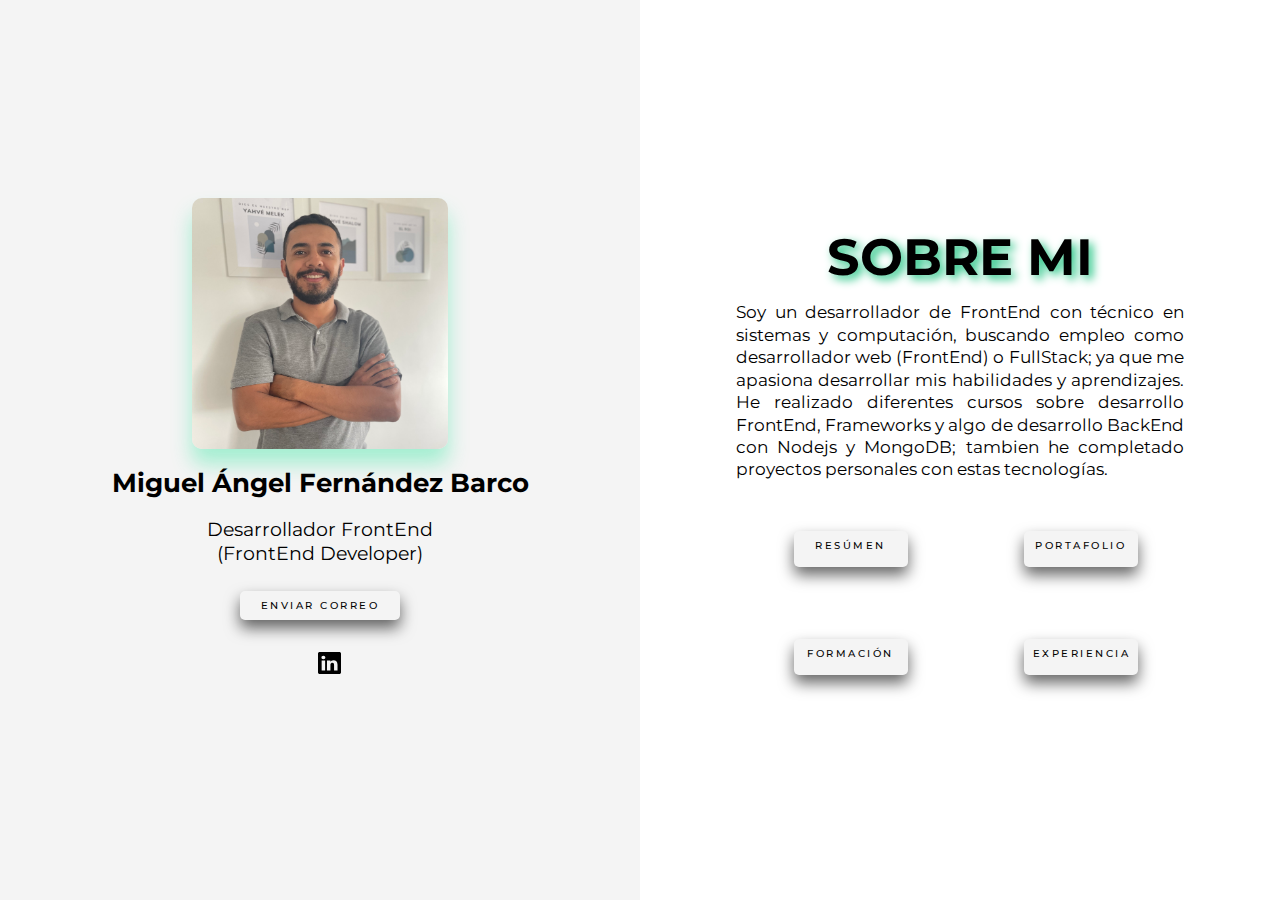
==== index.html @ 5263130f "Add files via upload" ====
<!DOCTYPE html>
<html lang="en">
  <head>
    <meta charset="UTF-8" />
    <meta name="viewport" content="width=device-width, initial-scale=1.0" />
    <title>Portafolio personal</title>
    <link rel="shortcut icon" href="assets/imagenes/logos/file-person-fill.svg" type="image/x-icon">
    <link rel="stylesheet" href="assets/css/styles.css">
  </head>
  <body id="index">
      <section id="left">
        <a href="secondPages/resumen.html" class="linkPortada"><img src="assets/imagenes/fotos/portada.jpg" alt="foto miguel" class="ppalPicture"/></a>
        <h2>Miguel Ángel Fernández Barco</h2>
        <h3>Desarrollador FrontEnd <br> (FrontEnd Developer)</h3>
        <button id="emailBtn" class="emailBtn btn" onclick="mostrarCorreo()">Enviar Correo</button>
        <p id="email" style="display: none">miguelangelfb19@utp.edu.co</p>
        <a href="https://www.linkedin.com/in/miguel-angel-fernandez-barco-7b802429b" target="_blank"
          ><img src="assets/imagenes/logos/linkedin.svg" alt="linkedin" class="linkedin"/></a>
      </section>
      <section id="right">
        <h1 class="title">SOBRE MI</h1>
        <p>
          Soy un desarrollador de FrontEnd con técnico en sistemas y
          computación, buscando empleo como desarrollador web (FrontEnd) o
          FullStack; ya que me apasiona desarrollar mis habilidades y
          aprendizajes. He realizado diferentes cursos sobre desarrollo
          FrontEnd, Frameworks y algo de desarrollo BackEnd con Nodejs y
          MongoDB; tambien he completado proyectos personales con estas tecnologías.
        </p>
        <ul class="mainMenu">
          <a href="secondPages/resumen.html" class="btn">Resúmen</a>
          <a href="secondPages/portafolio.html" class="btn">Portafolio</a>
          <a href="secondPages/formacion.html" class="btn">Formación</a>
          <a href="secondPages/experiencia.html" class="btn">Experiencia</a>
        </ul>
      </section>
      <script>
        function mostrarCorreo() {
          let boton = document.getElementById("emailBtn");
          let direccionCorreo = document.getElementById("email");

          boton.style.display = "none";
          direccionCorreo.style.display = "flex";
        }
      </script>
  </body>
</html>
---- assets/css/styles.css ----
@import url("https://fonts.googleapis.com/css2?family=Montserrat:ital,wght@0,100..900;1,100..900&display=swap");
@import url("https://fonts.googleapis.com/css2?family=Montserrat:ital,wght@0,100..900;1,100..900&family=Nova+Square&display=swap");

:root {
  --colorGray: #f4f4f4;
  --colorGreen: #23c483;
  --mont: "Montserrat", sans-serif;
  --jersey: "Jersey 25", sans-serif;
}

/* CONTENIDO DEL GENERAL */

body {
  font-family: var(--mont);
  margin: 0;
  padding: 0;
}

.title {
  font-family: var(--mont);
  font-size: 4vw;
  width: 70%;
  display: flex;
  justify-content: center;
  letter-spacing: 5%;
  margin-bottom: 2%;
  text-shadow: 4px 4px 10px var(--colorGreen);
}

p {
  font-size: 1.3vw;
  line-height: 135%;
}

.btn {
  padding: 0.7vw;
  font-size: 0.75vw;
  text-transform: uppercase;
  letter-spacing: 2.5px;
  font-weight: 500;
  color: #000;
  background-color: var(--colorGray);
  border: none;
  border-radius: 5px;
  box-shadow: 0px 8px 15px rgba(0, 0, 0, 0.6);
  transition: all 0.3s ease 0s;
  cursor: pointer;
  outline: none;
  text-decoration: none;
  width: 25%;
  text-align: center;
  font-family: var(--mont);
}

.btn:hover {
  background-color: var(--colorGreen);
  box-shadow: 0px 15px 20px rgba(46, 229, 157, 0.4);
  color: #fff;
  transform: translateY(-7px);
}

.btn:active {
  transform: translateY(-1px);
}

#left {
  float: left;
  width: 50%;
  background-color: var(--colorGray);
  background-size: cover;
  height: 100vh;
  display: flex;
  flex-direction: column;
  align-items: center;
  justify-content: center;
}

#right {
  float: right;
  width: 50%;
  height: 100vh;
  display: flex;
  flex-direction: column;
  align-items: center;
  justify-content: center;
}

#right p,
main,
h1 {
  width: 70%;
  text-align: justify;
}
#left p,
h1 {
  width: 70%;
  text-align: justify;
}

/* CONTENIDO DEL INDEX */

.ppalPicture {
  width: 100%;
  margin-bottom: 2%;
  border-radius: 10px;
  box-shadow: 0px 15px 20px rgba(46, 229, 157, 0.4);

  transition: all 0.3s;
}

.ppalPicture:hover {
  background-color: var(--colorGreen);
  box-shadow: 0px 8px 15px var(--colorGreen);
  color: #fff;
  transform: translateY(-7px);
  cursor: pointer;
}

.linkPortada {
  margin: 0;
  display: flex;
  justify-content: center;
  width: 20vw;
  height: 20vw;
}

#index h2,
h3 {
  margin: 2%;
  font-size: 2vw;
  text-align: center;
}
#index h3 {
  font-size: 1.5vw;
  font-weight: 400;
  margin-top: 1%;
  text-align: center;
}

.emailBtn {
  margin: 2% 0% 5% 0%;
}

.linkedin {
  display: block;
  margin: 0 auto;
  height: 45%;
  filter: brightness(0);
  transition: all 0.3s ease;
}

.linkedin:hover {
  filter: brightness(1);
}

#email {
  justify-content: center;
  font-size: 90%;
  margin: 2%;
}

.mainMenu {
  display: flex;
  flex-wrap: wrap;
  gap: 20%;
  justify-content: space-around;
  align-items: center;
  width: 60%;
  height: 20%;
  padding-inline-start: 0;
  margin-top: 5%;
}

.mainMenu a {
  height: 10%;
  font-size: -4%;
}

/* CONTENIDO RESUMEN */

#summary .title {
  text-align: center;
  margin-top: 0;
}

#summary ul {
  font-family: var(--mont);
  font-size: 1.3vw;
  line-height: 140%;
}

#summary #left .title {
  margin-top: -20%;
}

#summary a {
  margin-top: 5%;
}

/* CONTENIDO FORMACION*/

summary {
  font-family: var(--mont);
  font-size: 1.1vw;
  cursor: pointer;
  font-weight: 600;
  line-height: 160%;
}

summary::marker {
  content: "︾ ";
}

summary:hover {
  text-decoration: underline;
  filter: invert(0.5);
}

details p,
a {
  font-family: var(--mont);
  font-size: 1vw;
  margin: 0 0 0 3%;
}

details a:link {
  color: var(--colorGreen);
  font-weight: bold;
}

details a:hover {
  color: #00ff99;
  font-weight: bold;
}

#trainning #left {
  background-image: url("../imagenes/fotos/estudio.jpeg");
  background-size: cover;
}

#trainning .title {
  text-align: center;
  margin-bottom: 6%;
}

#trainning a {
  margin-top: 5%;
}

#trainning #rigth {
  background-color: white;
}

.details{
    overflow-y: auto; /* Agrega desplazamiento vertical cuando sea necesario */
    max-height: 40%; /* Establece una altura máxima */
}

/* CONTENIDO EXPERIENCIA*/

#experience .title,
main {
  text-align: center;
}

#experience h2 {
  text-transform: uppercase;
  font-size: 1.5vw;
  margin: 3vw 0 0 0;
}

#experience p {
  margin: 0 auto;
  text-align: center;
}

#experience main {
  margin-bottom: 5%;
}

.containerVideo {
  width: 80%;
  height: 80%;
}

.video {
  width: 100%;
  height: 100%;
  border-radius: 50%;
  object-fit: cover;
  cursor: pointer;
}

/* CONTENIDO PORTAFOLIO */

#briefcase {
  width: 80%;
  margin: 0 auto;
}

.projects {
  list-style-type: none;
  display: flex;
  flex-wrap: wrap;
}

.projects li {
  width: 20%;
  text-align: center;
}

.projects img {
  width: 100%;
  transition: all 0.5s;
  filter: grayscale(60%);
}

.projects img:hover {
  transform: translateY(-10px);
  filter: grayscale(0%);
}

.projects h4,
p {
  margin: 0 auto;
}

.projects h4 {
  font-size: 120%;
}

#briefcase .title {
  width: 100%;
  align-items: center;
  text-align: center;
}

#briefcase ul {
  padding-inline-start: 0;
}

.btn-briefcase {
  display: block;
  margin: auto;
  width: 10%;
  margin-top: 5%;
  margin-bottom: 3%;
}

@media (max-width: 1000px) {
  #briefcase li h4,
  #briefcase li p {
    font-size: 1.5vw;
  }
  .btn {
    letter-spacing: 1.5px;
  }

  #email {
    font-size: 70%;
  }

  .title {
    margin-bottom: 5%;
  }
}

@media (max-width: 950px) {

  .btn-briefcase {
    width: 10% !important;
  }

  summary {
    font-size: 1.25vw;
  }

  .details p,
  .details a {
    font-size: 1.25vw;
  }

  .details {
    margin-left: 5%;
    width: 85%;
  }
  p,
  li p {
    font-size: 1.4vw;
  }

  .btn {
    width: 35%;
    font-size: 1vw;
  }
}

@media (max-width: 900px) {
  p,
  #summary li {
    font-size: 1.4vw;
  }

  #experience #right h2 {
    font-size: 100%;
  }

  .containerVideo {
    height: 75%;
  }
}

@media (max-width: 800px) {

    #briefcase{
        width: 90%;
        margin-top: 5%;
        margin-bottom: 5%;
    }
  summary {
    font-size: 1.4vw;
  }

  .details p,
  .details a {
    font-size: 1.4vw;
  }
  p,
  #summary li {
    font-size: 1.6vw;
  }

  .linkPortada {
    width: 25vw;
    height: 40vh;
  }

  .containerVideo {
    height: 67%;
  }
}

@media (max-width: 700px) {

    #briefcase li{
        width: 150px;
    }

    #briefcase li h4, #briefcase li p{
        font-size: 11px;
    }

    .projects{
        justify-content: center;
    }

  summary {
    font-size: 1.6vw;
  }

  .details p,
  .details a {
    font-size: 1.6vw;
  }
  #experience main {
    width: 95%;
  }

  .linkPortada {
    margin-bottom: 7%;
    height: 37vh;
    width: 25vw;
  }

  #index h2 {
    font-size: 2.5vw;
  }

  #index h3 {
    font-size: 2vw;
  }

  p,
  #summary li {
    font-size: 1.8vw;
  }

  #summary #right li {
    line-height: 130%;
  }

  .containerVideo {
    height: 60%;
  }
}

@media (max-width: 650px) {
  .btn {
    font-size: 1.2vw;
    width: 40%;
  }

  .mainMenu {
    gap: 10%;
  }

  .linkPortada {
    height: 35vh;
    width: 25vw;
  }

  .containerVideo {
    height: 55%;
  }
}

@media (max-width: 600px) {
  summary {
    font-size: 1.7vw;
  }

  .details p,
  .details a {
    font-size: 1.7vw;
  }

  #trainning #right .title {
    font-size: 4.5vw;
  }

  #experience #right .title {
    font-size: 150%;
  }

  #experience #right h2 {
    font-size: 80%;
  }
  #experience #right p {
    font-size: 65%;
  }
  .containerVideo {
    height: 50%;
  }

  .title {
    font-size: 6vw;
  }

  .linkPortada {
    height: 40vh;
    width: 33vw;
  }

  .btn {
    padding: 6px;
    width: 35%;
    font-size: 1.3vw;
  }

  .mainMenu {
    width: 80%;
  }

  p,
  #summary li {
    font-size: 2vw;
  }

  #index h2 {
    font-size: 3vw;
  }

  #index h3 {
    font-size: 2.5vw;
  }
}

@media (max-width: 550px) {
  p,
  #summary li {
    font-size: 2.3vw;
  }

  .btn {
    font-size: 1.5vw;
  }

  .linkedin {
    margin-top: 30%;
  }

  .linkPortada {
    width: 35vw;
  }
}

@media (max-width: 500px) {
  .containerVideo {
    height: 40%;
  }
}

@media (max-width: 470px) {
  summary {
    font-size: 2vw;
  }

  .details p,
  .details a {
    font-size: 2vw;
  }
  p,
  #summary li {
    font-size: 2.5vw;
  }

  .btn {
    font-size: 1.7vw;
    width: 15vw;
  }

  .mainMenu {
    gap: 3%;
  }

  .linkPortada {
    height: 40vh;
    width: 40vw;
  }

  #summary #right li {
    line-height: 150%;
  }
}

@media (max-width: 400px) {
  summary {
    font-size: 2.5vw;
  }

  .details p,
  .details a {
    font-size: 2.5vw;
  }
  .linkPortada {
    height: 35vh;
    width: 42vw;
  }

  .linkedin {
    width: 40px;
  }

  p,
  #summary li {
    font-size: 10.7px;
  }

  #index h2 {
    font-size: 20px;
  }

  #index h3 {
    font-size: 15px;
  }

  .mainMenu {
    gap: 0;
  }
  .btn {
    width: 52px;
    font-size: 5.5px;
  }

  #experience #right .title {
    font-size: 20px;
  }

  .containerVideo {
    height: 35%;
  }
}

@media (max-width: 340px) {
  .btn {
    width: 14.5vw;
    letter-spacing: 0.5px;
    font-size: 6px;
  }
  .linkPortada {
    height: 30vh;
    width: 42vw;
  }

  .containerVideo {
    height: 30%;
  }

  #experience #right .title {
    font-size: 15px;
  }

  #experience #right h2 {
    font-size: 11px;
  }

  #experience #right p {
    font-size: 9px;
  }
}
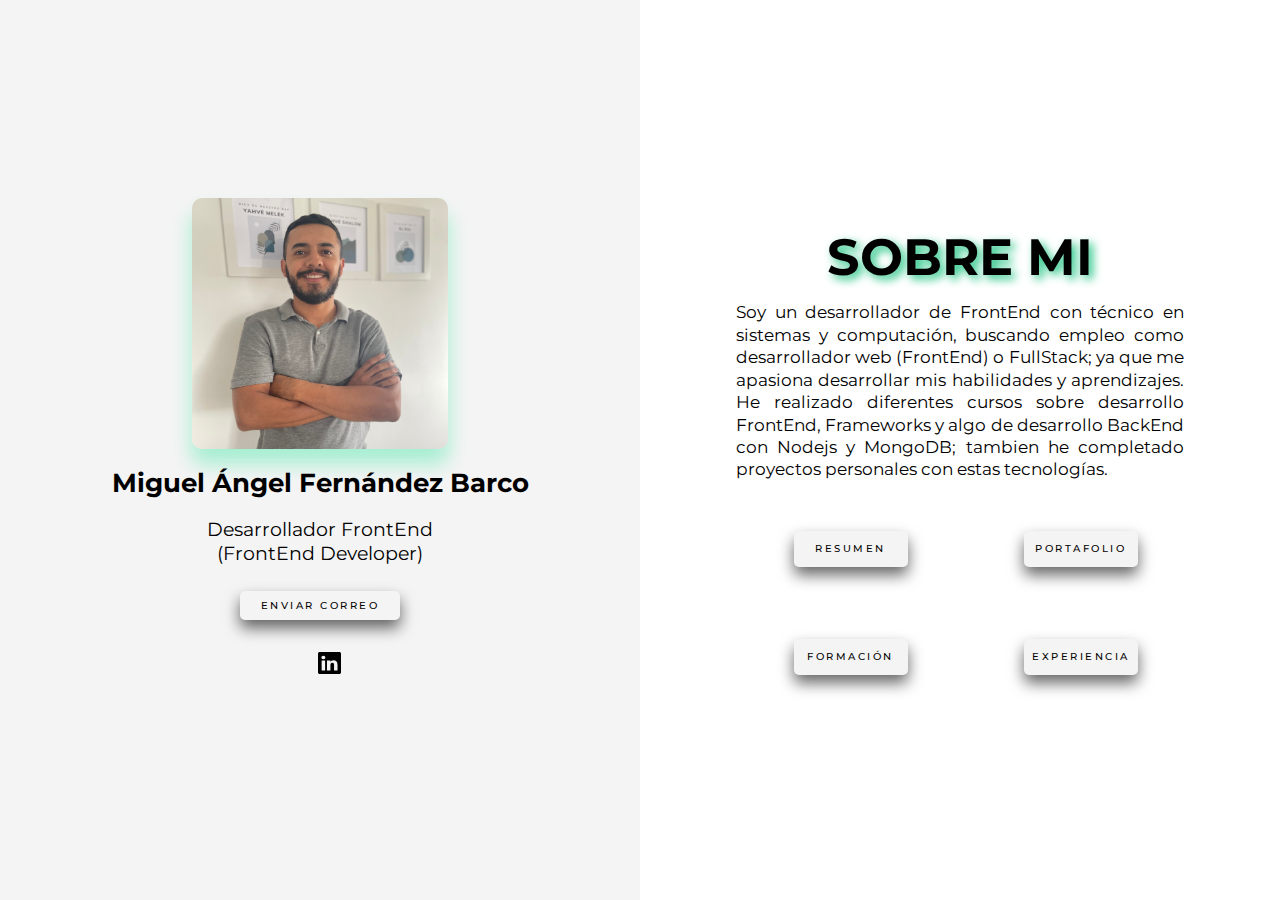
==== commit a282d6a2: "Update 'resumen' index.html" ====
--- a/index.html
+++ b/index.html
@@ -28,7 +28,7 @@
           MongoDB; tambien he completado proyectos personales con estas tecnologías.
         </p>
         <ul class="mainMenu">
-          <a href="secondPages/resumen.html" class="btn">Resúmen</a>
+          <a href="secondPages/resumen.html" class="btn">Resumen</a>
           <a href="secondPages/portafolio.html" class="btn">Portafolio</a>
           <a href="secondPages/formacion.html" class="btn">Formación</a>
           <a href="secondPages/experiencia.html" class="btn">Experiencia</a>
--- a/assets/css/styles.css
+++ b/assets/css/styles.css
@@ -48,7 +48,10 @@
   outline: none;
   text-decoration: none;
   width: 25%;
-  text-align: center;
+  text-align:center;
+  display: flex;
+  align-items: center;
+  justify-content: center;
   font-family: var(--mont);
 }
 
@@ -595,42 +598,110 @@
 }
 
 @media (max-width: 500px) {
-  .containerVideo {
-    height: 40%;
-  }
-}
-
-@media (max-width: 470px) {
-  summary {
-    font-size: 2vw;
-  }
-
-  .details p,
-  .details a {
-    font-size: 2vw;
-  }
-  p,
-  #summary li {
-    font-size: 2.5vw;
-  }
-
-  .btn {
-    font-size: 1.7vw;
-    width: 15vw;
-  }
-
-  .mainMenu {
-    gap: 3%;
-  }
-
-  .linkPortada {
-    height: 40vh;
-    width: 40vw;
-  }
-
-  #summary #right li {
-    line-height: 150%;
-  }
+
+    /* GENERALES */
+    #email{
+        font-size: 4vw;
+    }
+
+    #left{
+        width: 100%;
+        height: 80vh;
+      }
+    
+      #right{
+        width: 100%;
+        height: 80vh;
+      }
+    
+      p, #summary li{
+        font-size: 4vw;
+        width: 90% !important;
+      }
+
+      .btn{
+        padding: 2vw;
+        font-size: 2.5vw;  
+    }
+    .title{
+        font-size: 11vw;
+        margin-bottom: 15%;
+    }
+      /* INDEX */
+
+    .linkPortada{
+        height: 30vh;
+        width: 60vw;
+        margin-bottom: 10% !important;
+    }
+
+    #index #left a{
+        margin: 0 auto;
+    }
+
+    #index h2{
+        font-size: 5vw;
+    }
+
+    #index h3{
+        font-size: 4vw;
+        margin-bottom: 6%;
+    }
+
+    .emailBtn{
+        padding: 2vw;
+        font-size: 2.5vw;
+    }
+
+    /* FORMACION */
+
+    #trainning #right .title{
+        font-size: 11vw;
+    }
+
+    summary{
+        font-size: 4vw;
+    }
+
+    .details p, .details a{
+        font-size: 3.5vw;
+    }
+
+    #trainning{
+        display: flex;
+        flex-direction: column-reverse;
+    }
+
+    #trainning #left{
+        height: 20vh;
+    }
+
+    /* EXPERIENCIA */
+
+    #experience #right .title{
+        font-size: 11vw;
+    }
+
+    #experience #right{
+        height: 80vh;
+    }
+
+    #experience #left {
+        display: none;
+    }
+
+    #experience .btn{
+        margin: 0 auto;
+    }
+
+    #experience #right h2{
+        font-size: 5vw;
+    }
+
+    #experience #right p{
+        font-size: 4vw;
+    }
+  
 }
 
 @media (max-width: 400px) {
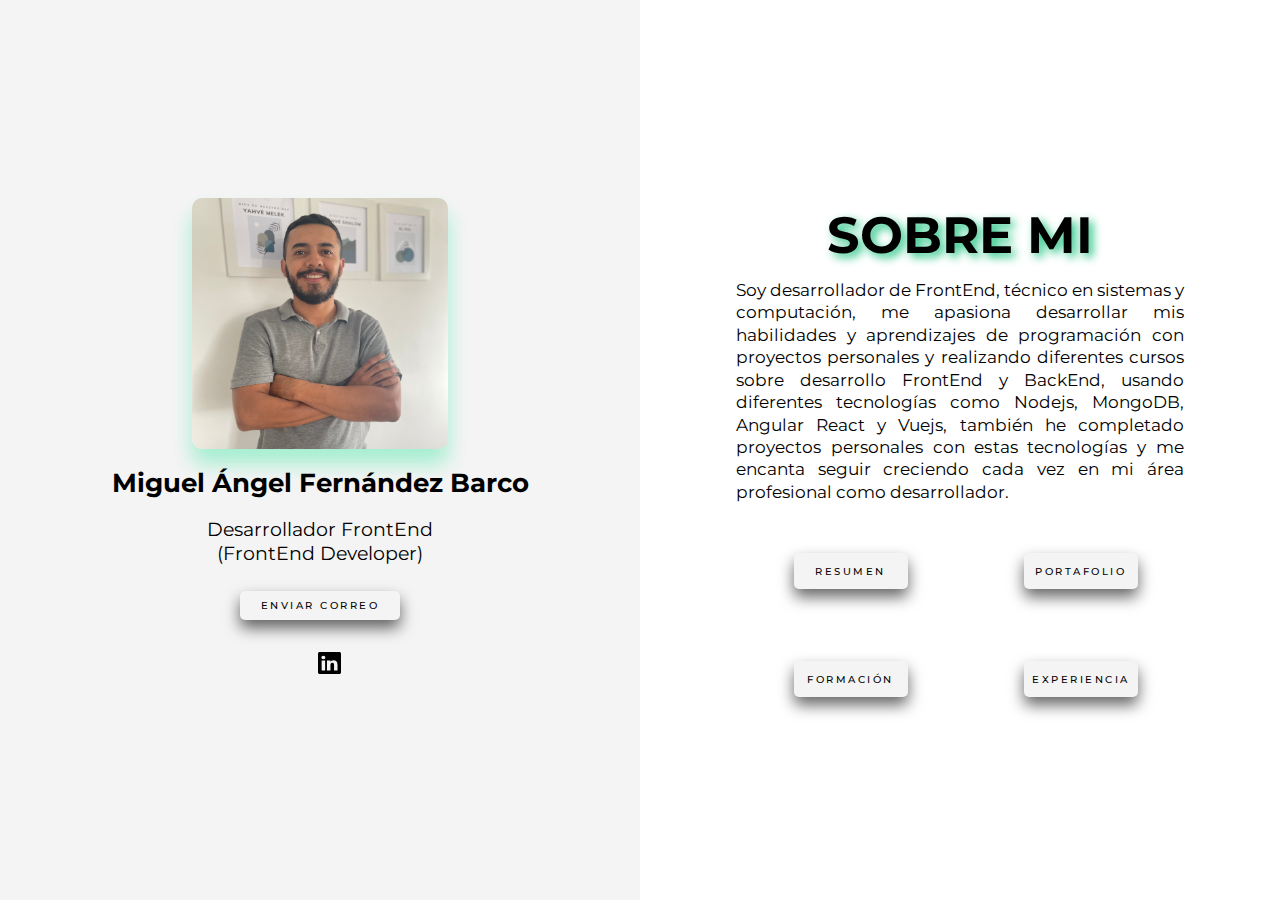
==== commit df78822e: "Update index.html" ====
--- a/index.html
+++ b/index.html
@@ -20,12 +20,13 @@
       <section id="right">
         <h1 class="title">SOBRE MI</h1>
         <p>
-          Soy un desarrollador de FrontEnd con técnico en sistemas y
-          computación, buscando empleo como desarrollador web (FrontEnd) o
-          FullStack; ya que me apasiona desarrollar mis habilidades y
-          aprendizajes. He realizado diferentes cursos sobre desarrollo
-          FrontEnd, Frameworks y algo de desarrollo BackEnd con Nodejs y
-          MongoDB; tambien he completado proyectos personales con estas tecnologías.
+          Soy desarrollador de FrontEnd, técnico en sistemas y
+          computación, me apasiona desarrollar mis habilidades y
+          aprendizajes de programación con proyectos personales y realizando diferentes cursos sobre desarrollo
+          FrontEnd y  BackEnd, usando diferentes tecnologías como Nodejs, MongoDB, Angular
+          React y Vuejs, también he completado proyectos personales con estas tecnologías y me encanta seguir creciendo cada vez
+          en mi área profesional como desarrollador.
+
         </p>
         <ul class="mainMenu">
           <a href="secondPages/resumen.html" class="btn">Resumen</a>
--- a/assets/css/styles.css
+++ b/assets/css/styles.css
@@ -208,6 +208,7 @@
   cursor: pointer;
   font-weight: 600;
   line-height: 160%;
+  text-decoration: underline;
 }
 
 summary::marker {
@@ -215,7 +216,6 @@
 }
 
 summary:hover {
-  text-decoration: underline;
   filter: invert(0.5);
 }
 
@@ -369,7 +369,6 @@
 }
 
 @media (max-width: 950px) {
-
   .btn-briefcase {
     width: 10% !important;
   }
@@ -413,160 +412,50 @@
   }
 }
 
-@media (max-width: 800px) {
-
-    #briefcase{
-        width: 90%;
-        margin-top: 5%;
-        margin-bottom: 5%;
-    }
-  summary {
-    font-size: 1.4vw;
-  }
-
-  .details p,
-  .details a {
-    font-size: 1.4vw;
-  }
-  p,
-  #summary li {
-    font-size: 1.6vw;
-  }
-
-  .linkPortada {
-    width: 25vw;
-    height: 40vh;
-  }
-
-  .containerVideo {
-    height: 67%;
-  }
-}
-
-@media (max-width: 700px) {
-
-    #briefcase li{
-        width: 150px;
-    }
-
-    #briefcase li h4, #briefcase li p{
-        font-size: 11px;
-    }
-
-    .projects{
-        justify-content: center;
-    }
-
-  summary {
-    font-size: 1.6vw;
-  }
-
-  .details p,
-  .details a {
-    font-size: 1.6vw;
-  }
-  #experience main {
-    width: 95%;
-  }
-
-  .linkPortada {
-    margin-bottom: 7%;
-    height: 37vh;
-    width: 25vw;
-  }
-
-  #index h2 {
-    font-size: 2.5vw;
-  }
-
-  #index h3 {
-    font-size: 2vw;
-  }
-
-  p,
-  #summary li {
-    font-size: 1.8vw;
-  }
-
-  #summary #right li {
-    line-height: 130%;
-  }
-
-  .containerVideo {
-    height: 60%;
-  }
-}
-
-@media (max-width: 650px) {
-  .btn {
-    font-size: 1.2vw;
-    width: 40%;
-  }
-
-  .mainMenu {
-    gap: 10%;
-  }
-
-  .linkPortada {
-    height: 35vh;
-    width: 25vw;
-  }
-
-  .containerVideo {
-    height: 55%;
-  }
-}
-
-@media (max-width: 600px) {
-  summary {
-    font-size: 1.7vw;
-  }
-
-  .details p,
-  .details a {
-    font-size: 1.7vw;
-  }
-
-  #trainning #right .title {
-    font-size: 4.5vw;
-  }
-
-  #experience #right .title {
-    font-size: 150%;
-  }
-
-  #experience #right h2 {
-    font-size: 80%;
-  }
-  #experience #right p {
-    font-size: 65%;
-  }
-  .containerVideo {
-    height: 50%;
-  }
-
-  .title {
-    font-size: 6vw;
-  }
-
-  .linkPortada {
-    height: 40vh;
-    width: 33vw;
-  }
-
-  .btn {
-    padding: 6px;
-    width: 35%;
-    font-size: 1.3vw;
-  }
-
-  .mainMenu {
-    width: 80%;
-  }
-
+@media (max-width: 850px) {
+  #email {
+    font-size: 2.2vw;
+  }
+  #left {
+    height: 100vh;
+  }
+
+  #right {
+    height: 100vh;
+  }
   p,
   #summary li {
     font-size: 2vw;
+    width: 90% !important;
+  }
+
+  .btn {
+    padding: 1vw;
+    font-size: 1.2vw;
+  }
+  .mainMenu{
+    flex-wrap: wrap;
+    width: 80%;
+  }
+
+  .mainMenu a{
+    height: auto;
+    width: 30%;
+  }
+  .title {
+    font-size: 6vw;
+    margin-bottom: 15%;
+  }
+  /* INDEX */
+
+  .linkPortada {
+    height: 25vh;
+    width: 35vw;
+    margin-bottom: 10% !important;
+  }
+
+  #index #left a {
+    margin: 0 auto;
   }
 
   #index h2 {
@@ -574,208 +463,196 @@
   }
 
   #index h3 {
+    font-size: 2vw;
+    margin-bottom: 6%;
+  }
+
+  .emailBtn {
+    padding: 1vw;
+    font-size: 1.2vw;
+  }
+
+  /*RESUMEN*/
+
+  #summary ul{
+    line-height: 2vh;
+  }
+
+  /* PORTAFOLIO */
+
+  #briefcase {
+    width: 90%;
+  }
+
+  #briefcase li {
+    width: 30vw;
+    filter: saturate(200%);
+  }
+
+  .btn-briefcase {
+    width: 15% !important;
+  }
+
+  #briefcase li h4,
+  #briefcase li p {
+    font-size: 2vw;
+  }
+
+  .projects{
+    justify-content: center;
+  }
+
+  /* FORMACION */
+
+  summary {
+    font-size: 2vw;
+  }
+
+  .details p,
+  .details a {
+    font-size: 2vw;
+  }
+
+  /*EXPEREIENCIA*/
+
+  #experience #right h2{
     font-size: 2.5vw;
   }
-}
-
-@media (max-width: 550px) {
+
+  #experience .btn{
+    margin-top: 10%;
+  }
+
+  .video{
+    width: 95%;
+    height: 35vh;
+    margin-top: 60%;
+  }
+}
+
+@media (max-width: 500px) {
+  /* GENERALES */
+  #email {
+    font-size: 4vw;
+  }
+
+  #left {
+    width: 100%;
+    height: 80vh;
+  }
+
+  #right {
+    width: 100%;
+    height: 80vh;
+  }
+
   p,
   #summary li {
-    font-size: 2.3vw;
+    font-size: 4vw;
+    width: 90% !important;
   }
 
   .btn {
-    font-size: 1.5vw;
-  }
-
-  .linkedin {
-    margin-top: 30%;
-  }
+    padding: 2vw;
+    font-size: 2.5vw;
+  }
+  .title {
+    font-size: 11vw;
+    margin-bottom: 15%;
+  }
+  /* INDEX */
 
   .linkPortada {
-    width: 35vw;
-  }
-}
-
-@media (max-width: 500px) {
-
-    /* GENERALES */
-    #email{
-        font-size: 4vw;
-    }
-
-    #left{
-        width: 100%;
-        height: 80vh;
-      }
-    
-      #right{
-        width: 100%;
-        height: 80vh;
-      }
-    
-      p, #summary li{
-        font-size: 4vw;
-        width: 90% !important;
-      }
-
-      .btn{
-        padding: 2vw;
-        font-size: 2.5vw;  
-    }
-    .title{
-        font-size: 11vw;
-        margin-bottom: 15%;
-    }
-      /* INDEX */
-
-    .linkPortada{
-        height: 30vh;
-        width: 60vw;
-        margin-bottom: 10% !important;
-    }
-
-    #index #left a{
-        margin: 0 auto;
-    }
-
-    #index h2{
-        font-size: 5vw;
-    }
-
-    #index h3{
-        font-size: 4vw;
-        margin-bottom: 6%;
-    }
-
-    .emailBtn{
-        padding: 2vw;
-        font-size: 2.5vw;
-    }
-
-    /* FORMACION */
-
-    #trainning #right .title{
-        font-size: 11vw;
-    }
-
-    summary{
-        font-size: 4vw;
-    }
-
-    .details p, .details a{
-        font-size: 3.5vw;
-    }
-
-    #trainning{
-        display: flex;
-        flex-direction: column-reverse;
-    }
-
-    #trainning #left{
-        height: 20vh;
-    }
-
-    /* EXPERIENCIA */
-
-    #experience #right .title{
-        font-size: 11vw;
-    }
-
-    #experience #right{
-        height: 80vh;
-    }
-
-    #experience #left {
-        display: none;
-    }
-
-    #experience .btn{
-        margin: 0 auto;
-    }
-
-    #experience #right h2{
-        font-size: 5vw;
-    }
-
-    #experience #right p{
-        font-size: 4vw;
-    }
-  
-}
-
-@media (max-width: 400px) {
+    height: 30vh;
+    width: 60vw;
+    margin-bottom: 10% !important;
+  }
+
+  #index #left a {
+    margin: 0 auto;
+  }
+
+  #index h2 {
+    font-size: 5vw;
+  }
+
+  #index h3 {
+    font-size: 4vw;
+    margin-bottom: 6%;
+  }
+
+  .emailBtn {
+    padding: 2vw;
+    font-size: 2.5vw;
+  }
+
+  /* FORMACION */
+
+  #trainning #right .title {
+    font-size: 11vw;
+  }
+
   summary {
-    font-size: 2.5vw;
+    font-size: 4vw;
   }
 
   .details p,
   .details a {
-    font-size: 2.5vw;
-  }
-  .linkPortada {
-    height: 35vh;
-    width: 42vw;
-  }
-
-  .linkedin {
-    width: 40px;
-  }
-
-  p,
-  #summary li {
-    font-size: 10.7px;
-  }
-
-  #index h2 {
-    font-size: 20px;
-  }
-
-  #index h3 {
-    font-size: 15px;
-  }
-
-  .mainMenu {
-    gap: 0;
-  }
-  .btn {
-    width: 52px;
-    font-size: 5.5px;
-  }
+    font-size: 3.5vw;
+  }
+
+  #trainning {
+    display: flex;
+    flex-direction: column-reverse;
+  }
+
+  #trainning #left {
+    height: 20vh;
+  }
+
+  /* EXPERIENCIA */
 
   #experience #right .title {
-    font-size: 20px;
-  }
-
-  .containerVideo {
-    height: 35%;
-  }
-}
-
-@media (max-width: 340px) {
-  .btn {
-    width: 14.5vw;
-    letter-spacing: 0.5px;
-    font-size: 6px;
-  }
-  .linkPortada {
-    height: 30vh;
-    width: 42vw;
-  }
-
-  .containerVideo {
-    height: 30%;
-  }
-
-  #experience #right .title {
-    font-size: 15px;
+    font-size: 11vw;
+  }
+
+  #experience #right {
+    height: 80vh;
+  }
+
+  #experience #left {
+    display: none;
+  }
+
+  #experience .btn {
+    margin: 0 auto;
   }
 
   #experience #right h2 {
-    font-size: 11px;
+    font-size: 5vw;
   }
 
   #experience #right p {
-    font-size: 9px;
-  }
-}
+    font-size: 4vw;
+  }
+
+  /* PORTAFOLIO */
+
+  #briefcase .title {
+    font-size: 11vw;
+  }
+
+  #briefcase li {
+    width: 170px;
+    filter: saturate(200%);
+  }
+
+  .btn-briefcase {
+    width: 35% !important;
+  }
+
+  #briefcase li h4,
+  #briefcase li p {
+    font-size: 13px;
+  }
+}
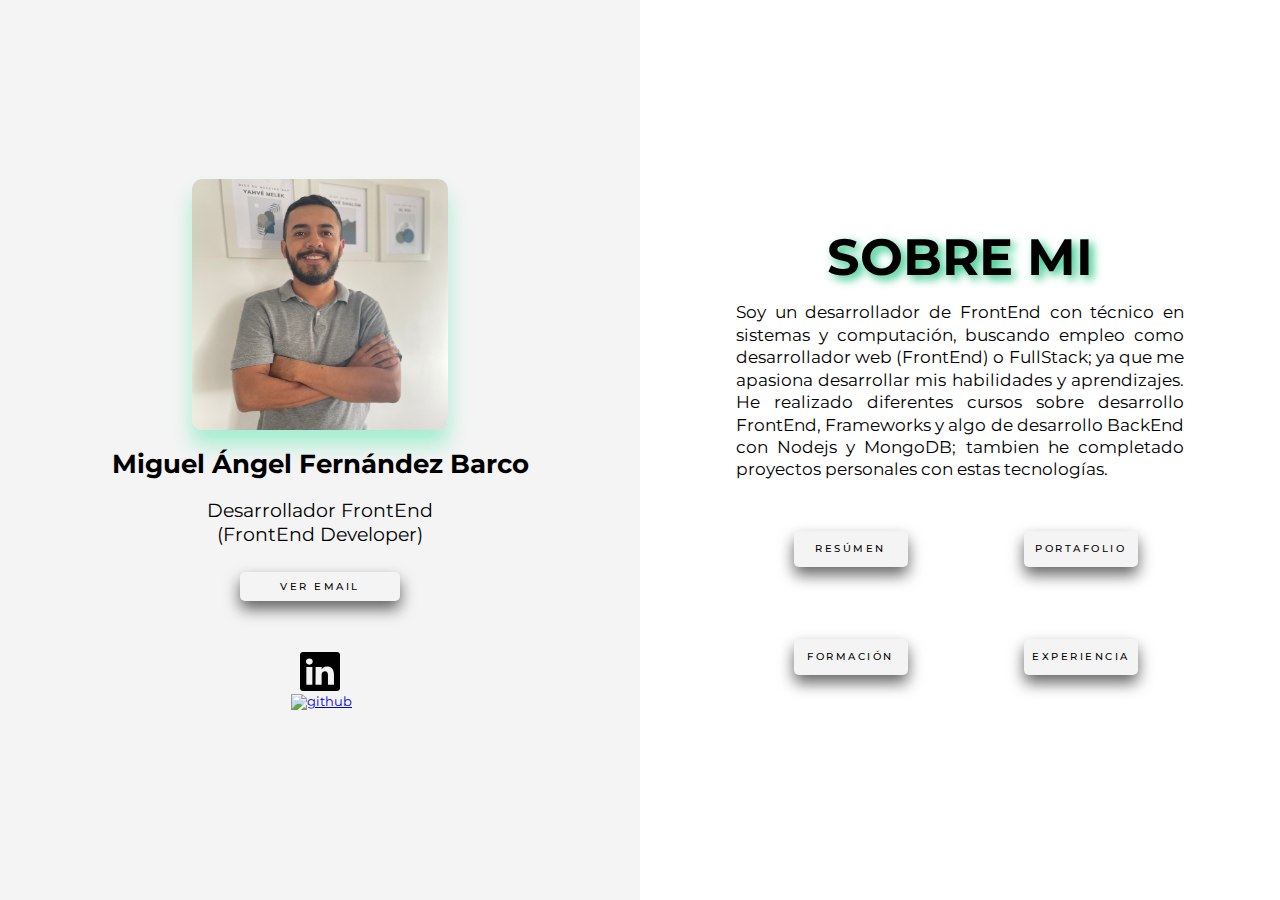
==== commit 92337b4c: "Update index.html" ====
--- a/index.html
+++ b/index.html
@@ -4,45 +4,97 @@
     <meta charset="UTF-8" />
     <meta name="viewport" content="width=device-width, initial-scale=1.0" />
     <title>Portafolio personal</title>
-    <link rel="shortcut icon" href="assets/imagenes/logos/file-person-fill.svg" type="image/x-icon">
-    <link rel="stylesheet" href="assets/css/styles.css">
+    <link
+      rel="shortcut icon"
+      href="assets/imagenes/logos/file-person-fill.svg"
+      type="image/x-icon"
+    />
+    <link rel="stylesheet" href="assets/css/styles.css" />
   </head>
   <body id="index">
-      <section id="left">
-        <a href="secondPages/resumen.html" class="linkPortada"><img src="assets/imagenes/fotos/portada.jpg" alt="foto miguel" class="ppalPicture"/></a>
-        <h2>Miguel Ángel Fernández Barco</h2>
-        <h3>Desarrollador FrontEnd <br> (FrontEnd Developer)</h3>
-        <button id="emailBtn" class="emailBtn btn" onclick="mostrarCorreo()">Enviar Correo</button>
-        <p id="email" style="display: none">miguelangelfb19@utp.edu.co</p>
-        <a href="https://www.linkedin.com/in/miguel-angel-fernandez-barco-7b802429b" target="_blank"
-          ><img src="assets/imagenes/logos/linkedin.svg" alt="linkedin" class="linkedin"/></a>
+    <section id="left">
+      <a href="secondPages/resumen.html" class="linkPortada"
+        ><img
+          src="assets/imagenes/fotos/portada.jpg"
+          alt="foto miguel"
+          class="ppalPicture"
+      /></a>
+      <h2>Miguel Ángel Fernández Barco</h2>
+      <h3>
+        Desarrollador FrontEnd <br />
+        (FrontEnd Developer)
+      </h3>
+      <button id="emailBtn" class="emailBtn btn" onclick="mostrarCorreo()">
+        Ver Email
+      </button>
+      <div id="email" style="display: none">
+        <p class="textEmail">miguelangelfb19@utp.edu.co</p>
+        <a href="#" id="copy" onclick="copiar()"
+          ><img
+            src="./assets/imagenes/logos/copy.svg"
+            alt="copy"
+            class="copyImg"
+        /></a>
+        <span class="copiado">¡Email copiado!</span>
+      </div>
+      <section id="redes">
+        <a
+        href="https://www.linkedin.com/in/miguel-angel-fernandez-barco-7b802429b"
+        target="_blank"
+        ><img
+          src="assets/imagenes/logos/linkedin.svg"
+          alt="linkedin"
+          class="linkedin"
+      /></a>
+      <a href="https://github.com/miguelfb19" target="_blank"><img src="./assets/imagenes/logos/github.svg" alt="github" class="git"></a>
+      
       </section>
-      <section id="right">
-        <h1 class="title">SOBRE MI</h1>
-        <p>
-          Soy desarrollador de FrontEnd, técnico en sistemas y
-          computación, me apasiona desarrollar mis habilidades y
-          aprendizajes de programación con proyectos personales y realizando diferentes cursos sobre desarrollo
-          FrontEnd y  BackEnd, usando diferentes tecnologías como Nodejs, MongoDB, Angular
-          React y Vuejs, también he completado proyectos personales con estas tecnologías y me encanta seguir creciendo cada vez
-          en mi área profesional como desarrollador.
+      
+    </section>
+    <section id="right">
+      <h1 class="title">SOBRE MI</h1>
+      <p>
+        Soy un desarrollador de FrontEnd con técnico en sistemas y computación,
+        buscando empleo como desarrollador web (FrontEnd) o FullStack; ya que me
+        apasiona desarrollar mis habilidades y aprendizajes. He realizado
+        diferentes cursos sobre desarrollo FrontEnd, Frameworks y algo de
+        desarrollo BackEnd con Nodejs y MongoDB; tambien he completado proyectos
+        personales con estas tecnologías.
+      </p>
+      <ul class="mainMenu">
+        <a href="secondPages/resumen.html" class="btn">Resúmen</a>
+        <a href="secondPages/portafolio.html" class="btn">Portafolio</a>
+        <a href="secondPages/formacion.html" class="btn">Formación</a>
+        <a href="secondPages/experiencia.html" class="btn">Experiencia</a>
+      </ul>
+    </section>
+    <script>
+      function mostrarCorreo() {
+        let boton = document.getElementById("emailBtn");
+        let direccionCorreo = document.getElementById("email");
 
-        </p>
-        <ul class="mainMenu">
-          <a href="secondPages/resumen.html" class="btn">Resumen</a>
-          <a href="secondPages/portafolio.html" class="btn">Portafolio</a>
-          <a href="secondPages/formacion.html" class="btn">Formación</a>
-          <a href="secondPages/experiencia.html" class="btn">Experiencia</a>
-        </ul>
-      </section>
-      <script>
-        function mostrarCorreo() {
-          let boton = document.getElementById("emailBtn");
-          let direccionCorreo = document.getElementById("email");
+        boton.style.display = "none";
+        direccionCorreo.style.display = "flex";
+      }
 
-          boton.style.display = "none";
-          direccionCorreo.style.display = "flex";
+      const copiar = async () => {
+        try {
+          let correo = document.querySelector(".textEmail").textContent;
+          await navigator.clipboard.writeText(correo);
+          console.log("Contenido copiado al portapapeles");
+
+          let span = document.querySelector('.copiado')
+          span.style.display = 'block'
+          
+          setTimeout(() => {
+            span.style.display = 'none'
+          }, 1000);
+          
+
+        } catch (err) {
+          console.error("Error al copiar: ", err);
         }
-      </script>
+      };
+    </script>
   </body>
 </html>
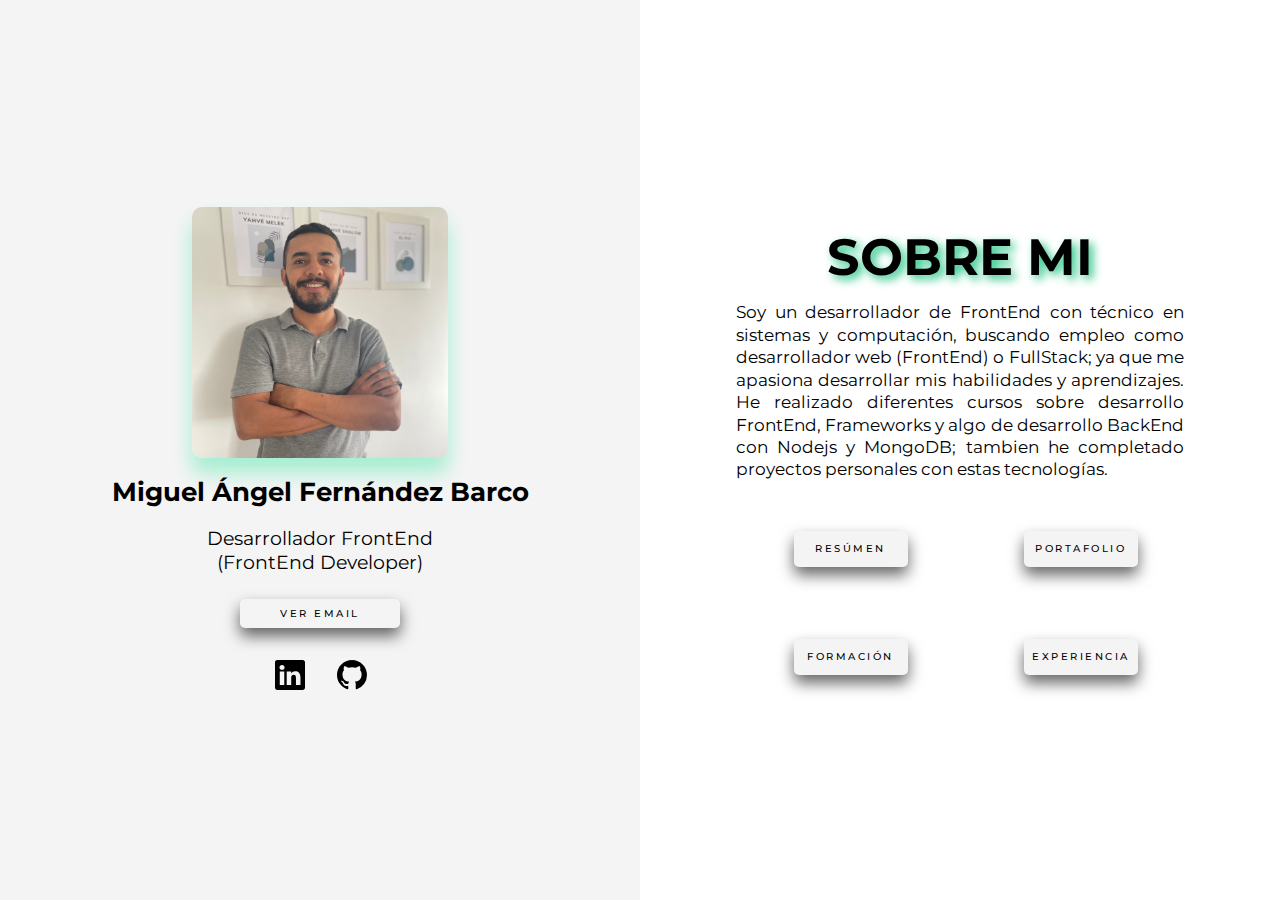
==== commit 86606e56: "Comentario de Menu" ====
--- a/index.html
+++ b/index.html
@@ -61,6 +61,7 @@
         desarrollo BackEnd con Nodejs y MongoDB; tambien he completado proyectos
         personales con estas tecnologías.
       </p>
+      <!-- MENÚ -->
       <ul class="mainMenu">
         <a href="secondPages/resumen.html" class="btn">Resúmen</a>
         <a href="secondPages/portafolio.html" class="btn">Portafolio</a>
--- a/assets/css/styles.css
+++ b/assets/css/styles.css
@@ -48,7 +48,7 @@
   outline: none;
   text-decoration: none;
   width: 25%;
-  text-align:center;
+  text-align: center;
   display: flex;
   align-items: center;
   justify-content: center;
@@ -144,23 +144,73 @@
   margin: 2% 0% 5% 0%;
 }
 
-.linkedin {
-  display: block;
-  margin: 0 auto;
-  height: 45%;
-  filter: brightness(0);
-  transition: all 0.3s ease;
-}
-
-.linkedin:hover {
-  filter: brightness(1);
-}
 
 #email {
+  display: flex;
+  flex-direction: column;
+  gap: 10%;
+  width: 50%;
+  height: 10%;
   justify-content: center;
   font-size: 90%;
   margin: 2%;
 }
+
+.textEmail{
+  display: flex;
+  align-items: center;
+}
+
+#copy{
+  margin: 0px auto;
+  display: flex;
+  align-items: center;
+}
+.copyImg {
+  filter: contrast(1);
+  cursor: pointer;
+  transition: all 0.5s ease;
+}
+
+.copyImg:hover {
+  filter: contrast(0);
+}
+
+.copiado{
+  display: none;
+  margin: 0 auto;
+  font-size: 80%;
+  color: #00ff99;
+}
+
+#redes{
+  display: flex;
+  justify-content: center;
+  align-items: center;
+  gap: 50%;
+  margin: 0px auto;
+}
+
+.git{
+  height: 50%;
+  transition: all 0.8s ease;
+}
+
+.git:hover{
+  filter: invert(1);
+  background-color: white;
+}
+
+.linkedin {
+  height: 50%;
+  filter: brightness(0);
+  transition: all 0.3s ease;
+}
+
+.linkedin:hover {
+  filter: brightness(1);
+}
+
 
 .mainMenu {
   display: flex;
@@ -254,9 +304,9 @@
   background-color: white;
 }
 
-.details{
-    overflow-y: auto; /* Agrega desplazamiento vertical cuando sea necesario */
-    max-height: 40%; /* Establece una altura máxima */
+.details {
+  overflow-y: auto; /* Agrega desplazamiento vertical cuando sea necesario */
+  max-height: 40%; /* Establece una altura máxima */
 }
 
 /* CONTENIDO EXPERIENCIA*/
@@ -433,12 +483,12 @@
     padding: 1vw;
     font-size: 1.2vw;
   }
-  .mainMenu{
+  .mainMenu {
     flex-wrap: wrap;
     width: 80%;
   }
 
-  .mainMenu a{
+  .mainMenu a {
     height: auto;
     width: 30%;
   }
@@ -471,10 +521,14 @@
     padding: 1vw;
     font-size: 1.2vw;
   }
+  #index #email .textEmail{
+    display: flex;
+    justify-content: center;
+  }
 
   /*RESUMEN*/
 
-  #summary ul{
+  #summary ul {
     line-height: 2vh;
   }
 
@@ -498,7 +552,7 @@
     font-size: 2vw;
   }
 
-  .projects{
+  .projects {
     justify-content: center;
   }
 
@@ -515,15 +569,15 @@
 
   /*EXPEREIENCIA*/
 
-  #experience #right h2{
+  #experience #right h2 {
     font-size: 2.5vw;
   }
 
-  #experience .btn{
+  #experience .btn {
     margin-top: 10%;
   }
 
-  .video{
+  .video {
     width: 95%;
     height: 35vh;
     margin-top: 60%;
@@ -552,6 +606,11 @@
     width: 90% !important;
   }
 
+  #index #email .textEmail{
+    display: flex;
+    justify-content: center;
+  }
+
   .btn {
     padding: 2vw;
     font-size: 2.5vw;
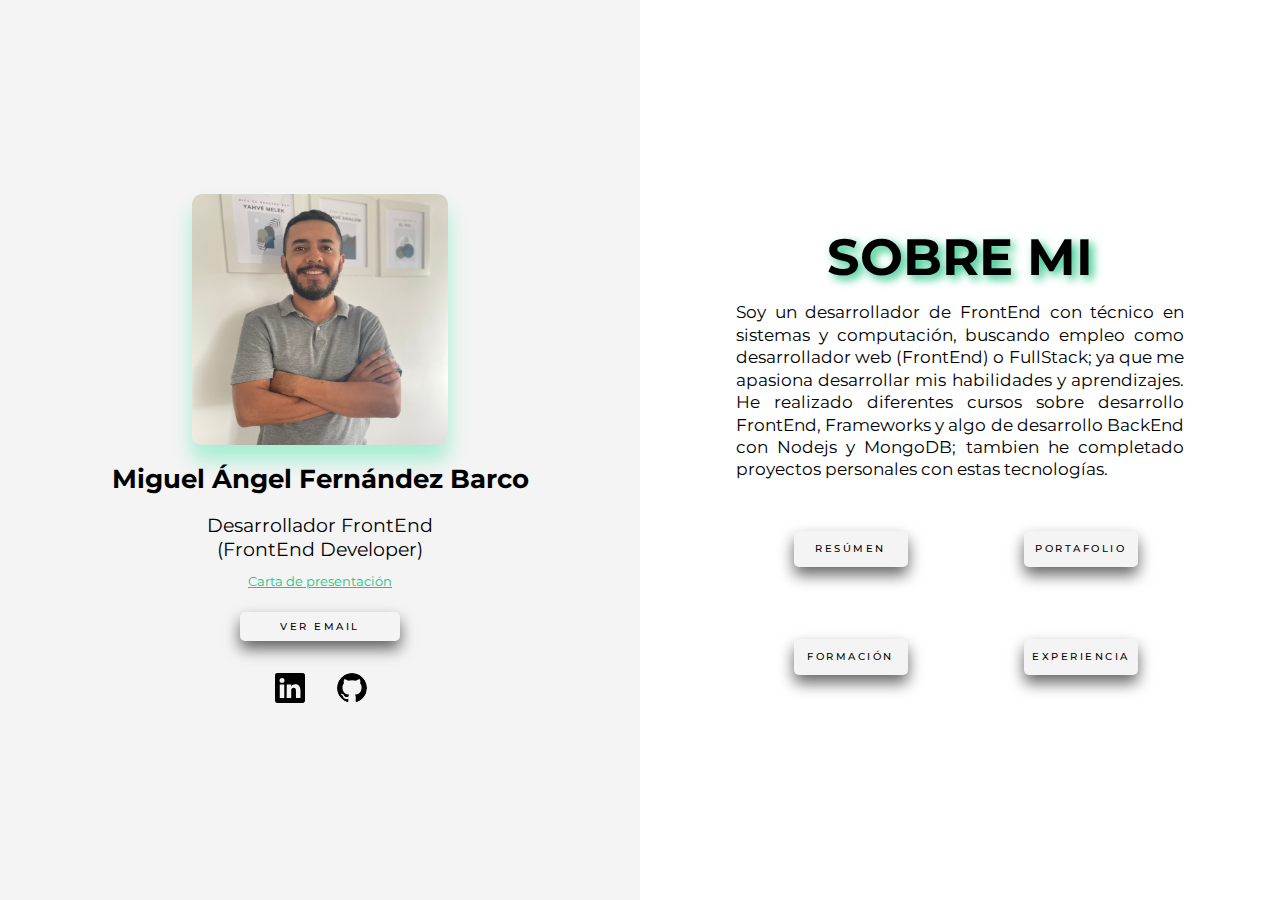
==== commit cc88bbe7: "add cover letter" ====
--- a/index.html
+++ b/index.html
@@ -24,6 +24,7 @@
         Desarrollador FrontEnd <br />
         (FrontEnd Developer)
       </h3>
+      <a class="letter" href="./assets/imagenes/certificados/Carta presentacion.pdf" target="_blank">Carta de presentación</a>
       <button id="emailBtn" class="emailBtn btn" onclick="mostrarCorreo()">
         Ver Email
       </button>
--- a/assets/css/styles.css
+++ b/assets/css/styles.css
@@ -140,6 +140,16 @@
   text-align: center;
 }
 
+.letter{
+  color: var(--colorGreen);
+  margin: 0 auto;
+  margin-bottom: 10px;
+}
+
+.letter:hover{
+  filter: brightness(50%);
+}
+
 .emailBtn {
   margin: 2% 0% 5% 0%;
 }
@@ -193,6 +203,7 @@
 
 .git{
   height: 50%;
+  border-radius: 100%;
   transition: all 0.8s ease;
 }
 
@@ -410,7 +421,12 @@
   }
 
   #email {
-    font-size: 70%;
+    font-size: 0.9em;
+  }
+
+  .letter{
+    font-size: 0.9em;
+    margin-bottom: 10px !important;
   }
 
   .title {
